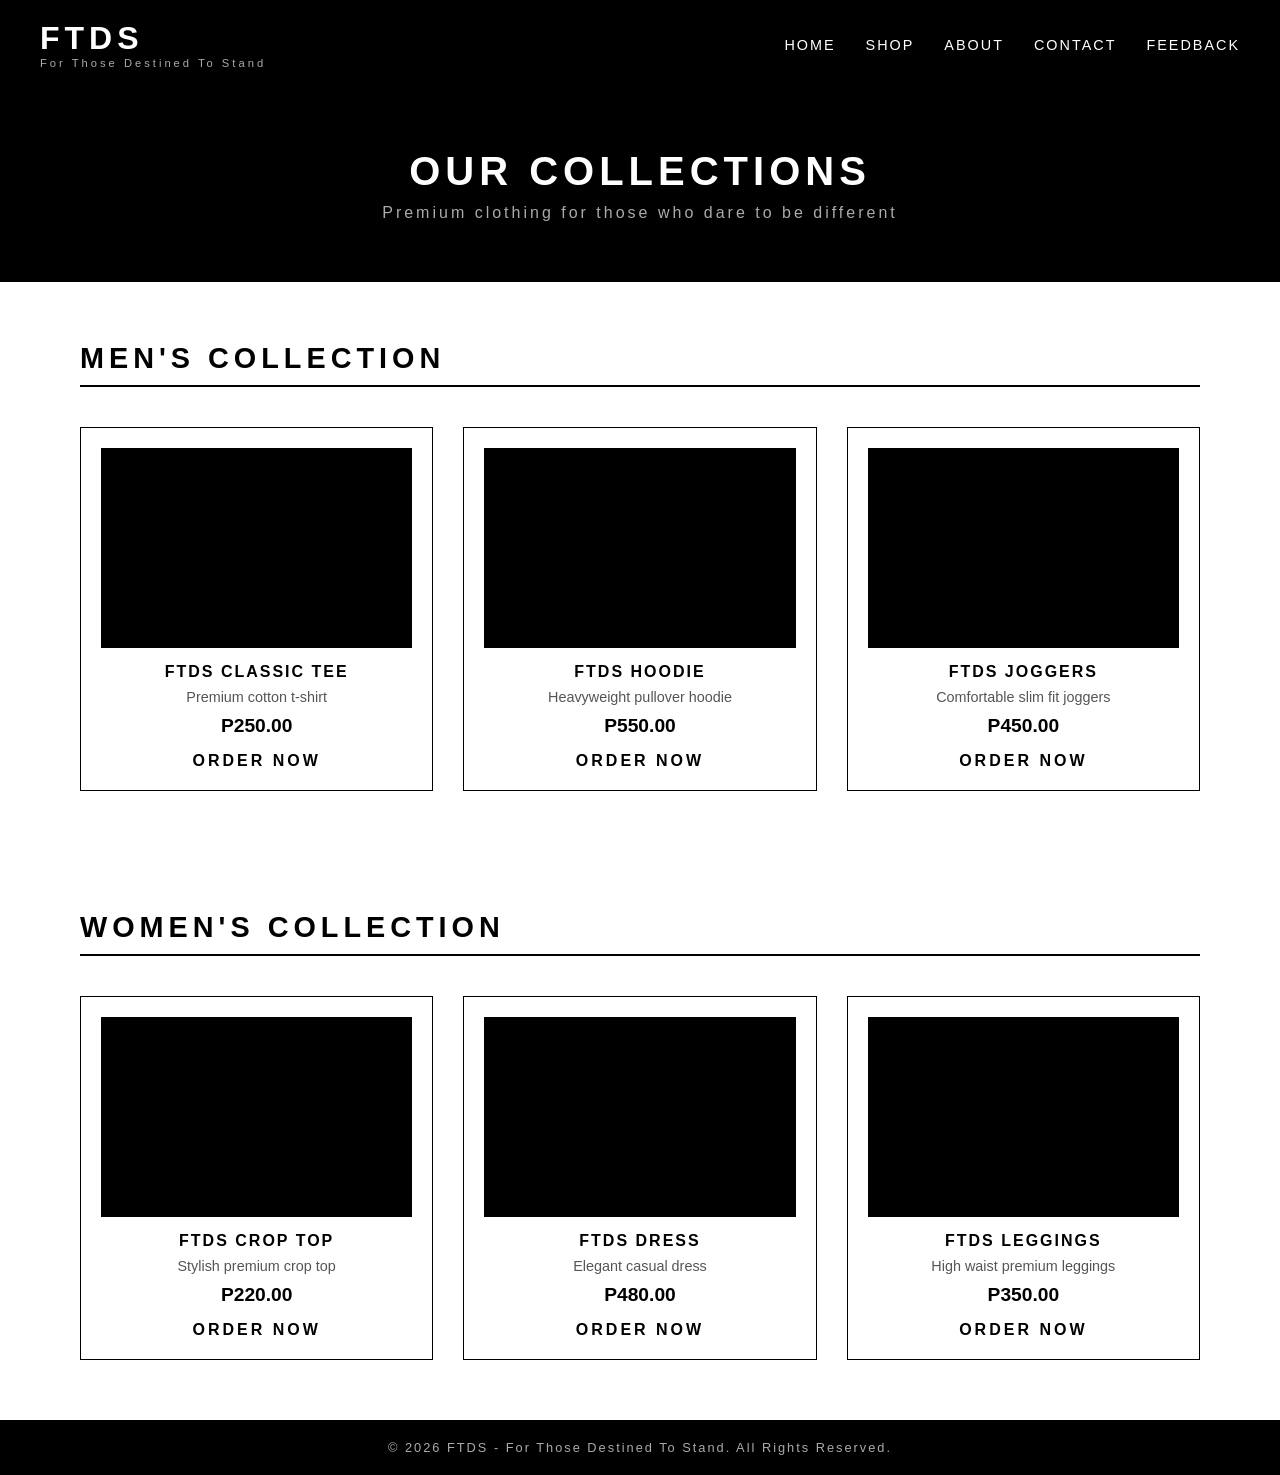
==== pages/shop.html @ e152f5b7 "Added all 5 pages" ====
<!DOCTYPE html>
<html lang="en">
<head>
    <meta charset="UTF-8">
    <meta name="viewport" content="width=device-width, initial-scale=1.0">
    <title>FTDS - Shop</title>
    <link rel="stylesheet" href="../css/style.css">
</head>
<body>

    <!-- NAVIGATION -->
    <nav>
        <div class="logo">
            <h1>FTDS</h1>
            <p>For Those Destined To Stand</p>
        </div>
        <ul>
            <li><a href="../index.html">Home</a></li>
            <li><a href="shop.html">Shop</a></li>
            <li><a href="about.html">About</a></li>
            <li><a href="contact.html">Contact</a></li>
            <li><a href="feedback.html">Feedback</a></li>
        </ul>
    </nav>

    <!-- PAGE HEADER -->
    <section class="page-header">
        <h1>Our Collections</h1>
        <p>Premium clothing for those who dare to be different</p>
    </section>

    <!-- MENS SECTION -->
    <section class="shop-section">
        <h2>Men's Collection</h2>
        <div class="shop-grid">
            <div class="shop-card">
                <div class="shop-img"></div>
                <h3>FTDS Classic Tee</h3>
                <p>Premium cotton t-shirt</p>
                <span class="price">P250.00</span>
                <a href="feedback.html" class="btn">Order Now</a>
            </div>
            <div class="shop-card">
                <div class="shop-img"></div>
                <h3>FTDS Hoodie</h3>
                <p>Heavyweight pullover hoodie</p>
                <span class="price">P550.00</span>
                <a href="feedback.html" class="btn">Order Now</a>
            </div>
            <div class="shop-card">
                <div class="shop-img"></div>
                <h3>FTDS Joggers</h3>
                <p>Comfortable slim fit joggers</p>
                <span class="price">P450.00</span>
                <a href="feedback.html" class="btn">Order Now</a>
            </div>
        </div>
    </section>

    <!-- WOMENS SECTION -->
    <section class="shop-section">
        <h2>Women's Collection</h2>
        <div class="shop-grid">
            <div class="shop-card">
                <div class="shop-img"></div>
                <h3>FTDS Crop Top</h3>
                <p>Stylish premium crop top</p>
                <span class="price">P220.00</span>
                <a href="feedback.html" class="btn">Order Now</a>
            </div>
            <div class="shop-card">
                <div class="shop-img"></div>
                <h3>FTDS Dress</h3>
                <p>Elegant casual dress</p>
                <span class="price">P480.00</span>
                <a href="feedback.html" class="btn">Order Now</a>
            </div>
            <div class="shop-card">
                <div class="shop-img"></div>
                <h3>FTDS Leggings</h3>
                <p>High waist premium leggings</p>
                <span class="price">P350.00</span>
                <a href="feedback.html" class="btn">Order Now</a>
            </div>
        </div>
    </section>

    <!-- FOOTER -->
    <footer>
        <p>&copy; 2026 FTDS - For Those Destined To Stand. All Rights Reserved.</p>
    </footer>

</body>
</html>
---- css/style.css ----
/* ===== GLOBAL STYLES ===== */
* {
    margin: 0;
    padding: 0;
    box-sizing: border-box;
    font-family: 'Arial', sans-serif;
}

body {
    background-color: #ffffff;
    color: #000000;
}

/* ===== NAVIGATION ===== */
nav {
    display: flex;
    justify-content: space-between;
    align-items: center;
    background-color: #000000;
    padding: 20px 40px;
    position: sticky;
    top: 0;
    z-index: 100;
}

.logo h1 {
    color: #ffffff;
    font-size: 2rem;
    letter-spacing: 5px;
}

.logo p {
    color: #aaaaaa;
    font-size: 0.7rem;
    letter-spacing: 3px;
}

nav ul {
    list-style: none;
    display: flex;
    gap: 30px;
}

nav ul li a {
    color: #ffffff;
    text-decoration: none;
    font-size: 0.9rem;
    letter-spacing: 2px;
    text-transform: uppercase;
    transition: color 0.3s;
}

nav ul li a:hover {
    color: #aaaaaa;
}

/* ===== HERO SECTION ===== */
.hero {
    background-color: #000000;
    color: #ffffff;
    height: 90vh;
    display: flex;
    align-items: center;
    justify-content: center;
    text-align: center;
    padding: 20px;
}

.hero-content h1 {
    font-size: 3.5rem;
    letter-spacing: 5px;
    text-transform: uppercase;
    margin-bottom: 20px;
}

.hero-content p {
    font-size: 1.2rem;
    color: #aaaaaa;
    margin-bottom: 40px;
    letter-spacing: 3px;
}

/* ===== BUTTON ===== */
.btn {
    background-color: #ffffff;
    color: #000000;
    padding: 15px 40px;
    text-decoration: none;
    text-transform: uppercase;
    letter-spacing: 3px;
    font-weight: bold;
    transition: all 0.3s;
    border: 2px solid #ffffff;
}

.btn:hover {
    background-color: #000000;
    color: #ffffff;
}

/* ===== FEATURED SECTION ===== */
.featured {
    padding: 80px 40px;
    text-align: center;
    background-color: #ffffff;
}

.featured h2 {
    font-size: 2rem;
    letter-spacing: 5px;
    text-transform: uppercase;
    margin-bottom: 50px;
}

.collection-grid {
    display: grid;
    grid-template-columns: repeat(3, 1fr);
    gap: 30px;
    max-width: 1200px;
    margin: 0 auto;
}

.collection-card {
    border: 1px solid #000000;
    padding: 20px;
    transition: transform 0.3s;
}

.collection-card:hover {
    transform: translateY(-10px);
}

.card-img {
    background-color: #000000;
    height: 250px;
    margin-bottom: 20px;
}

.collection-card h3 {
    font-size: 1.2rem;
    letter-spacing: 3px;
    text-transform: uppercase;
    margin-bottom: 10px;
}
/* ===== PAGE HEADER ===== */
.page-header {
    background-color: #000000;
    color: #ffffff;
    text-align: center;
    padding: 60px 40px;
}

.page-header h1 {
    font-size: 2.5rem;
    letter-spacing: 5px;
    text-transform: uppercase;
    margin-bottom: 10px;
}

.page-header p {
    color: #aaaaaa;
    letter-spacing: 3px;
    font-size: 1rem;
}

/* ===== SHOP PAGE ===== */
.shop-section {
    padding: 60px 40px;
    max-width: 1200px;
    margin: 0 auto;
}

.shop-section h2 {
    font-size: 1.8rem;
    letter-spacing: 5px;
    text-transform: uppercase;
    margin-bottom: 40px;
    border-bottom: 2px solid #000000;
    padding-bottom: 10px;
}

.shop-grid {
    display: grid;
    grid-template-columns: repeat(3, 1fr);
    gap: 30px;
}

.shop-card {
    border: 1px solid #000000;
    padding: 20px;
    text-align: center;
    transition: transform 0.3s;
}

.shop-card:hover {
    transform: translateY(-10px);
}

.shop-img {
    background-color: #000000;
    height: 200px;
    margin-bottom: 15px;
}

.shop-card h3 {
    font-size: 1rem;
    letter-spacing: 2px;
    text-transform: uppercase;
    margin-bottom: 8px;
}

.shop-card p {
    color: #555555;
    font-size: 0.9rem;
    margin-bottom: 10px;
}

.price {
    display: block;
    font-size: 1.2rem;
    font-weight: bold;
    margin-bottom: 15px;
    color: #000000;
}

/* ===== ABOUT PAGE ===== */
.about-section {
    max-width: 800px;
    margin: 0 auto;
    padding: 60px 40px;
}

.about-content {
    margin-bottom: 40px;
}

.about-content h2 {
    font-size: 1.5rem;
    letter-spacing: 3px;
    text-transform: uppercase;
    margin-bottom: 15px;
    border-left: 4px solid #000000;
    padding-left: 15px;
}

.about-content p {
    color: #333333;
    line-height: 1.8;
    font-size: 1rem;
}

.values-section {
    background-color: #000000;
    padding: 60px 40px;
    text-align: center;
}

.values-section h2 {
    color: #ffffff;
    font-size: 1.8rem;
    letter-spacing: 5px;
    text-transform: uppercase;
    margin-bottom: 40px;
}

.values-grid {
    display: grid;
    grid-template-columns: repeat(3, 1fr);
    gap: 30px;
    max-width: 1200px;
    margin: 0 auto;
}

.value-card {
    border: 1px solid #ffffff;
    padding: 30px 20px;
    transition: transform 0.3s;
}

.value-card:hover {
    transform: translateY(-10px);
}

.value-card h3 {
    color: #ffffff;
    font-size: 1.2rem;
    letter-spacing: 3px;
    text-transform: uppercase;
    margin-bottom: 15px;
}

.value-card p {
    color: #aaaaaa;
    line-height: 1.6;
    font-size: 0.9rem;
}

/* ===== CONTACT PAGE ===== */
.contact-section {
    padding: 60px 40px;
    max-width: 1200px;
    margin: 0 auto;
}

.contact-grid {
    display: grid;
    grid-template-columns: repeat(2, 1fr);
    gap: 60px;
}

.contact-details h2 {
    font-size: 1.5rem;
    letter-spacing: 3px;
    text-transform: uppercase;
    margin-bottom: 30px;
}

.contact-item {
    margin-bottom: 25px;
    border-bottom: 1px solid #eeeeee;
    padding-bottom: 20px;
}

.contact-item h3 {
    font-size: 1rem;
    letter-spacing: 2px;
    text-transform: uppercase;
    margin-bottom: 8px;
}

.contact-item p {
    color: #555555;
    line-height: 1.6;
}

.map-placeholder h2 {
    font-size: 1.5rem;
    letter-spacing: 3px;
    text-transform: uppercase;
    margin-bottom: 30px;
}

.map-box {
    background-color: #000000;
    color: #ffffff;
    height: 400px;
    display: flex;
    flex-direction: column;
    align-items: center;
    justify-content: center;
    text-align: center;
    gap: 10px;
    font-size: 1.2rem;
    letter-spacing: 2px;
}

/* ===== FEEDBACK PAGE ===== */
.feedback-section {
    padding: 60px 40px;
}

.feedback-container {
    max-width: 700px;
    margin: 0 auto;
}

.feedback-container h2 {
    font-size: 1.5rem;
    letter-spacing: 3px;
    text-transform: uppercase;
    margin-bottom: 10px;
}

.feedback-container p {
    color: #555555;
    margin-bottom: 30px;
}

.form-group {
    margin-bottom: 25px;
}

.form-group label {
    display: block;
    font-size: 0.9rem;
    letter-spacing: 2px;
    text-transform: uppercase;
    margin-bottom: 8px;
    font-weight: bold;
}

.form-group input,
.form-group select,
.form-group textarea {
    width: 100%;
    padding: 12px 15px;
    border: 1px solid #000000;
    font-size: 1rem;
    font-family: Arial, sans-serif;
    background-color: #ffffff;
    color: #000000;
    outline: none;
    transition: border 0.3s;
}

.form-group input:focus,
.form-group select:focus,
.form-group textarea:focus {
    border: 2px solid #000000;
}

.rating-group {
    display: flex;
    flex-direction: column;
    gap: 10px;
}

.rating-group label {
    font-weight: normal;
    text-transform: none;
    letter-spacing: 1px;
    cursor: pointer;
}

.checkbox-group label {
    font-weight: normal;
    text-transform: none;
    letter-spacing: 1px;
    cursor: pointer;
    display: flex;
    align-items: center;
    gap: 10px;
}

.submit-btn {
    width: 100%;
    padding: 15px;
    font-size: 1rem;
    cursor: pointer;
    border: none;
}

/* ===== RESPONSIVE FOR NEW PAGES ===== */
@media (max-width: 768px) {
    .shop-grid {
        grid-template-columns: 1fr;
    }

    .values-grid {
        grid-template-columns: 1fr;
    }

    .contact-grid {
        grid-template-columns: 1fr;
    }
}
.collection-card p {
    color: #555555;
    margin-bottom: 20px;
    font-size: 0.9rem;
}

.collection-card .btn {
    display: inline-block;
}

/* ===== MOTTO SECTION ===== */
.motto {
    background-color: #000000;
    color: #ffffff;
    text-align: center;
    padding: 80px 40px;
}

.motto h2 {
    font-size: 2rem;
    letter-spacing: 3px;
    margin-bottom: 20px;
    font-style: italic;
}

.motto p {
    color: #aaaaaa;
    letter-spacing: 3px;
    font-size: 1rem;
}

/* ===== FOOTER ===== */
footer {
    background-color: #000000;
    color: #aaaaaa;
    text-align: center;
    padding: 20px;
    font-size: 0.8rem;
    letter-spacing: 2px;
}

/* ===== RESPONSIVE ===== */
@media (max-width: 768px) {
    .hero-content h1 {
        font-size: 2rem;
    }

    .collection-grid {
        grid-template-columns: 1fr;
    }

    nav {
        flex-direction: column;
        gap: 20px;
    }

    nav ul {
        gap: 15px;
        flex-wrap: wrap;
        justify-content: center;
    }
}
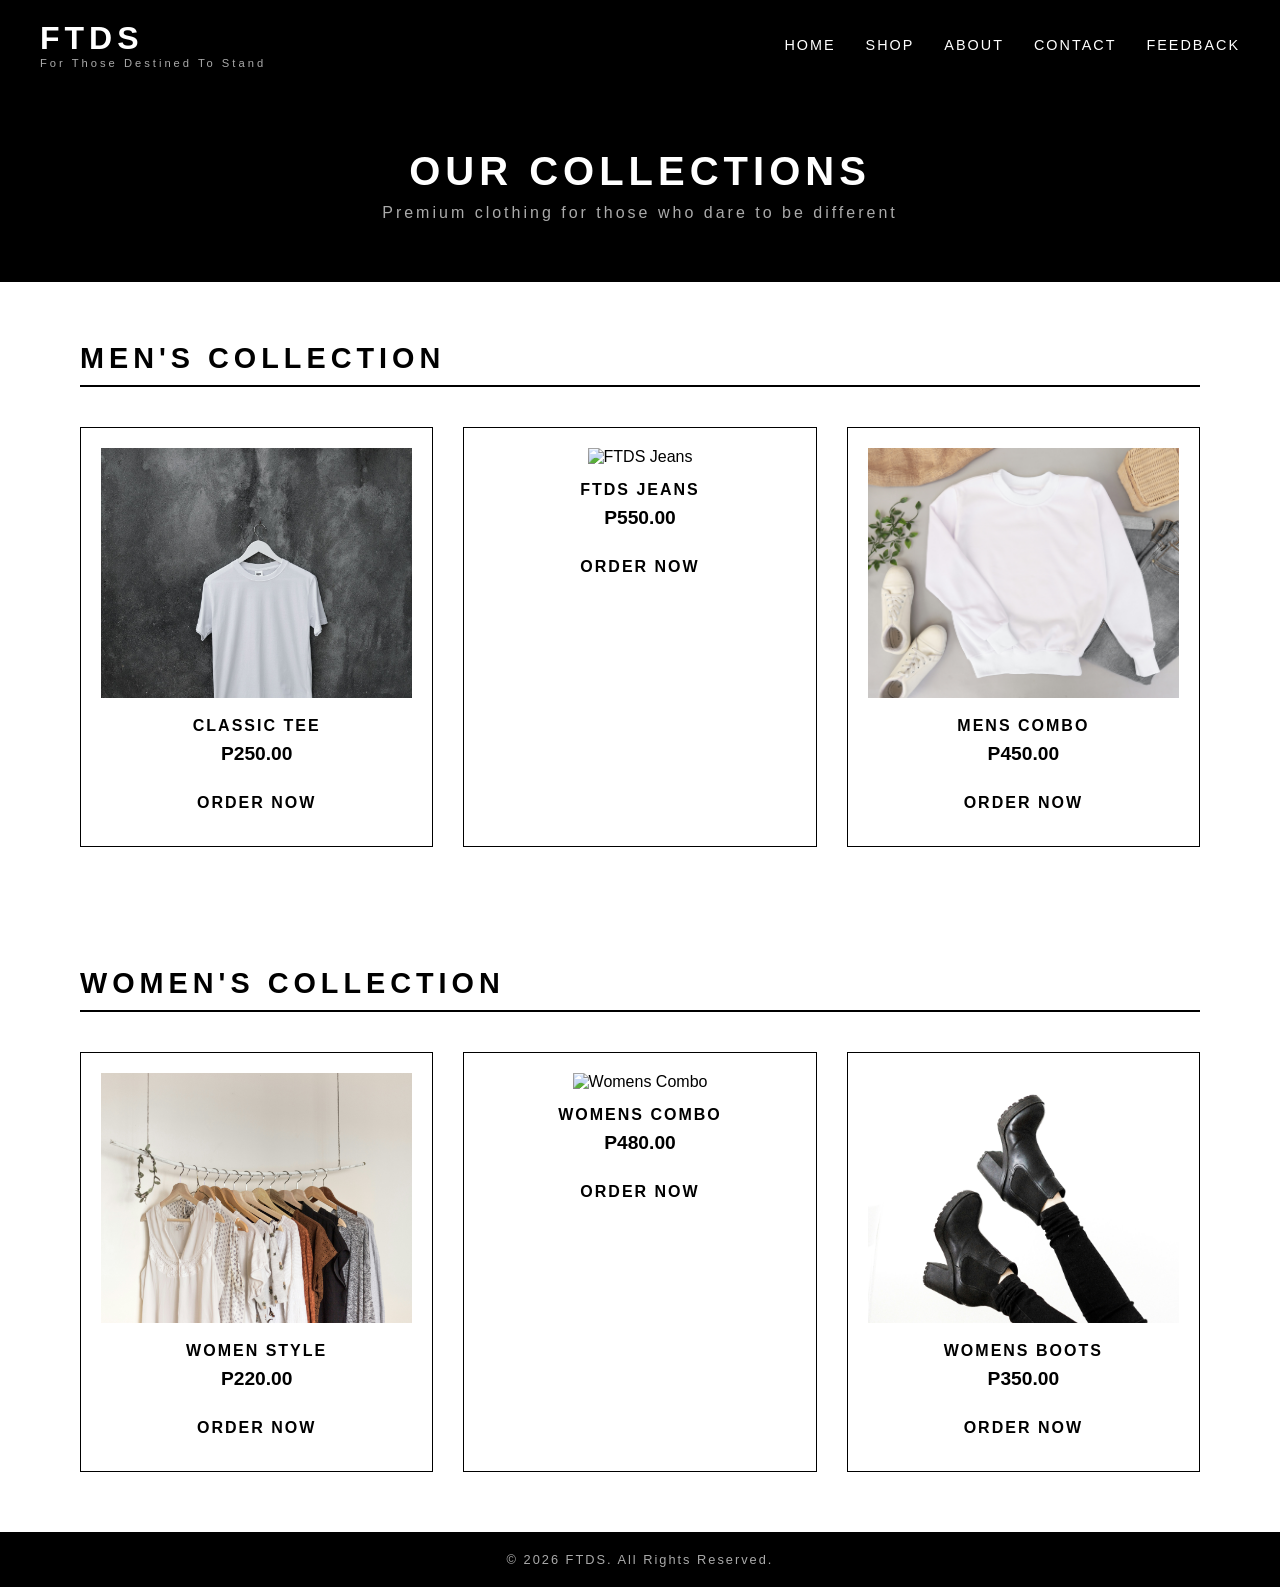
==== commit 15df0edf: "Added images and updated shop" ====
--- a/pages/shop.html
+++ b/pages/shop.html
@@ -2,13 +2,11 @@
 <html lang="en">
 <head>
     <meta charset="UTF-8">
-    <meta name="viewport" content="width=device-width, initial-scale=1.0">
     <title>FTDS - Shop</title>
     <link rel="stylesheet" href="../css/style.css">
 </head>
 <body>
 
-    <!-- NAVIGATION -->
     <nav>
         <div class="logo">
             <h1>FTDS</h1>
@@ -23,71 +21,61 @@
         </ul>
     </nav>
 
-    <!-- PAGE HEADER -->
     <section class="page-header">
         <h1>Our Collections</h1>
         <p>Premium clothing for those who dare to be different</p>
     </section>
 
-    <!-- MENS SECTION -->
     <section class="shop-section">
         <h2>Men's Collection</h2>
         <div class="shop-grid">
             <div class="shop-card">
-                <div class="shop-img"></div>
-                <h3>FTDS Classic Tee</h3>
-                <p>Premium cotton t-shirt</p>
+                <img src="../images/mens-tee.jpg" alt="Classic Tee">
+                <h3>Classic Tee</h3>
                 <span class="price">P250.00</span>
                 <a href="feedback.html" class="btn">Order Now</a>
             </div>
             <div class="shop-card">
-                <div class="shop-img"></div>
-                <h3>FTDS Hoodie</h3>
-                <p>Heavyweight pullover hoodie</p>
+                <img src="../images/mens-jean.jpg" alt="FTDS Jeans">
+                <h3>FTDS Jeans</h3>
                 <span class="price">P550.00</span>
                 <a href="feedback.html" class="btn">Order Now</a>
             </div>
             <div class="shop-card">
-                <div class="shop-img"></div>
-                <h3>FTDS Joggers</h3>
-                <p>Comfortable slim fit joggers</p>
+                <img src="../images/Mens-combo.jpg" alt="Mens Combo">
+                <h3>Mens Combo</h3>
                 <span class="price">P450.00</span>
                 <a href="feedback.html" class="btn">Order Now</a>
             </div>
         </div>
     </section>
 
-    <!-- WOMENS SECTION -->
     <section class="shop-section">
         <h2>Women's Collection</h2>
         <div class="shop-grid">
             <div class="shop-card">
-                <div class="shop-img"></div>
-                <h3>FTDS Crop Top</h3>
-                <p>Stylish premium crop top</p>
+                <img src="../images/women-style.jpg" alt="Women Style">
+                <h3>Women Style</h3>
                 <span class="price">P220.00</span>
                 <a href="feedback.html" class="btn">Order Now</a>
             </div>
             <div class="shop-card">
-                <div class="shop-img"></div>
-                <h3>FTDS Dress</h3>
-                <p>Elegant casual dress</p>
+                <img src="../images/womens-combo.jpg" alt="Womens Combo">
+                <h3>Womens Combo</h3>
                 <span class="price">P480.00</span>
                 <a href="feedback.html" class="btn">Order Now</a>
             </div>
             <div class="shop-card">
-                <div class="shop-img"></div>
-                <h3>FTDS Leggings</h3>
-                <p>High waist premium leggings</p>
+                <img src="../images/womens-boots.jpg" alt="Womens Boots">
+                <h3>Womens Boots</h3>
                 <span class="price">P350.00</span>
                 <a href="feedback.html" class="btn">Order Now</a>
             </div>
         </div>
     </section>
 
-    <!-- FOOTER -->
     <footer>
-        <p>&copy; 2026 FTDS - For Those Destined To Stand. All Rights Reserved.</p>
+        <p>&copy; 2026 FTDS. All Rights Reserved.</p>
     </footer>
 
 </body>
--- a/css/style.css
+++ b/css/style.css
@@ -1,36 +1,35 @@
-/* ===== GLOBAL STYLES ===== */
 * {
     margin: 0;
     padding: 0;
     box-sizing: border-box;
-    font-family: 'Arial', sans-serif;
+    font-family: Arial, sans-serif;
 }
 
 body {
-    background-color: #ffffff;
-    color: #000000;
-}
-
-/* ===== NAVIGATION ===== */
+    background: #fff;
+    color: #000;
+}
+
+/* NAV */
 nav {
+    background: #000;
+    padding: 20px 40px;
     display: flex;
     justify-content: space-between;
     align-items: center;
-    background-color: #000000;
-    padding: 20px 40px;
     position: sticky;
     top: 0;
     z-index: 100;
 }
 
 .logo h1 {
-    color: #ffffff;
+    color: #fff;
     font-size: 2rem;
     letter-spacing: 5px;
 }
 
 .logo p {
-    color: #aaaaaa;
+    color: #aaa;
     font-size: 0.7rem;
     letter-spacing: 3px;
 }
@@ -42,22 +41,38 @@
 }
 
 nav ul li a {
-    color: #ffffff;
+    color: #fff;
     text-decoration: none;
+    text-transform: uppercase;
+    letter-spacing: 2px;
     font-size: 0.9rem;
-    letter-spacing: 2px;
-    text-transform: uppercase;
-    transition: color 0.3s;
-}
-
-nav ul li a:hover {
-    color: #aaaaaa;
-}
-
-/* ===== HERO SECTION ===== */
+}
+
+nav ul li a:hover { color: #aaa; }
+
+/* BUTTON */
+.btn {
+    display: inline-block;
+    padding: 12px 30px;
+    background: #fff;
+    color: #000;
+    text-decoration: none;
+    text-transform: uppercase;
+    letter-spacing: 2px;
+    font-weight: bold;
+    border: 2px solid #fff;
+    transition: all 0.3s;
+}
+
+.btn:hover {
+    background: #000;
+    color: #fff;
+}
+
+/* HERO */
 .hero {
-    background-color: #000000;
-    color: #ffffff;
+    background: #000;
+    color: #fff;
     height: 90vh;
     display: flex;
     align-items: center;
@@ -74,35 +89,36 @@
 }
 
 .hero-content p {
+    color: #aaa;
     font-size: 1.2rem;
-    color: #aaaaaa;
+    letter-spacing: 3px;
     margin-bottom: 40px;
-    letter-spacing: 3px;
-}
-
-/* ===== BUTTON ===== */
-.btn {
-    background-color: #ffffff;
-    color: #000000;
-    padding: 15px 40px;
-    text-decoration: none;
-    text-transform: uppercase;
-    letter-spacing: 3px;
-    font-weight: bold;
-    transition: all 0.3s;
-    border: 2px solid #ffffff;
-}
-
-.btn:hover {
-    background-color: #000000;
-    color: #ffffff;
-}
-
-/* ===== FEATURED SECTION ===== */
+}
+
+/* PAGE HEADER */
+.page-header {
+    background: #000;
+    color: #fff;
+    text-align: center;
+    padding: 60px 20px;
+}
+
+.page-header h1 {
+    font-size: 2.5rem;
+    letter-spacing: 5px;
+    text-transform: uppercase;
+}
+
+.page-header p {
+    color: #aaa;
+    letter-spacing: 3px;
+    margin-top: 10px;
+}
+
+/* FEATURED */
 .featured {
     padding: 80px 40px;
     text-align: center;
-    background-color: #ffffff;
 }
 
 .featured h2 {
@@ -121,49 +137,52 @@
 }
 
 .collection-card {
-    border: 1px solid #000000;
+    border: 1px solid #000;
     padding: 20px;
     transition: transform 0.3s;
 }
 
-.collection-card:hover {
-    transform: translateY(-10px);
-}
+.collection-card:hover { transform: translateY(-10px); }
 
 .card-img {
-    background-color: #000000;
+    background: #000;
     height: 250px;
     margin-bottom: 20px;
 }
 
 .collection-card h3 {
-    font-size: 1.2rem;
+    font-size: 1.1rem;
     letter-spacing: 3px;
     text-transform: uppercase;
     margin-bottom: 10px;
 }
-/* ===== PAGE HEADER ===== */
-.page-header {
-    background-color: #000000;
-    color: #ffffff;
-    text-align: center;
-    padding: 60px 40px;
-}
-
-.page-header h1 {
-    font-size: 2.5rem;
-    letter-spacing: 5px;
-    text-transform: uppercase;
-    margin-bottom: 10px;
-}
-
-.page-header p {
-    color: #aaaaaa;
-    letter-spacing: 3px;
-    font-size: 1rem;
-}
-
-/* ===== SHOP PAGE ===== */
+
+.collection-card p {
+    color: #555;
+    margin-bottom: 20px;
+}
+
+/* MOTTO */
+.motto {
+    background: #000;
+    color: #fff;
+    text-align: center;
+    padding: 80px 40px;
+}
+
+.motto h2 {
+    font-size: 2rem;
+    letter-spacing: 3px;
+    font-style: italic;
+    margin-bottom: 20px;
+}
+
+.motto p {
+    color: #aaa;
+    letter-spacing: 3px;
+}
+
+/* SHOP */
 .shop-section {
     padding: 60px 40px;
     max-width: 1200px;
@@ -175,7 +194,7 @@
     letter-spacing: 5px;
     text-transform: uppercase;
     margin-bottom: 40px;
-    border-bottom: 2px solid #000000;
+    border-bottom: 2px solid #000;
     padding-bottom: 10px;
 }
 
@@ -186,19 +205,18 @@
 }
 
 .shop-card {
-    border: 1px solid #000000;
+    border: 1px solid #000;
     padding: 20px;
     text-align: center;
     transition: transform 0.3s;
 }
 
-.shop-card:hover {
-    transform: translateY(-10px);
-}
-
-.shop-img {
-    background-color: #000000;
-    height: 200px;
+.shop-card:hover { transform: translateY(-10px); }
+
+.shop-card img {
+    width: 100%;
+    height: 250px;
+    object-fit: cover;
     margin-bottom: 15px;
 }
 
@@ -207,12 +225,6 @@
     letter-spacing: 2px;
     text-transform: uppercase;
     margin-bottom: 8px;
-}
-
-.shop-card p {
-    color: #555555;
-    font-size: 0.9rem;
-    margin-bottom: 10px;
 }
 
 .price {
@@ -220,10 +232,9 @@
     font-size: 1.2rem;
     font-weight: bold;
     margin-bottom: 15px;
-    color: #000000;
-}
-
-/* ===== ABOUT PAGE ===== */
+}
+
+/* ABOUT */
 .about-section {
     max-width: 800px;
     margin: 0 auto;
@@ -239,24 +250,23 @@
     letter-spacing: 3px;
     text-transform: uppercase;
     margin-bottom: 15px;
-    border-left: 4px solid #000000;
+    border-left: 4px solid #000;
     padding-left: 15px;
 }
 
 .about-content p {
-    color: #333333;
+    color: #333;
     line-height: 1.8;
-    font-size: 1rem;
 }
 
 .values-section {
-    background-color: #000000;
+    background: #000;
     padding: 60px 40px;
     text-align: center;
 }
 
 .values-section h2 {
-    color: #ffffff;
+    color: #fff;
     font-size: 1.8rem;
     letter-spacing: 5px;
     text-transform: uppercase;
@@ -272,30 +282,23 @@
 }
 
 .value-card {
-    border: 1px solid #ffffff;
+    border: 1px solid #fff;
     padding: 30px 20px;
     transition: transform 0.3s;
 }
 
-.value-card:hover {
-    transform: translateY(-10px);
-}
+.value-card:hover { transform: translateY(-10px); }
 
 .value-card h3 {
-    color: #ffffff;
-    font-size: 1.2rem;
+    color: #fff;
     letter-spacing: 3px;
     text-transform: uppercase;
     margin-bottom: 15px;
 }
 
-.value-card p {
-    color: #aaaaaa;
-    line-height: 1.6;
-    font-size: 0.9rem;
-}
-
-/* ===== CONTACT PAGE ===== */
+.value-card p { color: #aaa; line-height: 1.6; }
+
+/* CONTACT */
 .contact-section {
     padding: 60px 40px;
     max-width: 1200px;
@@ -308,7 +311,8 @@
     gap: 60px;
 }
 
-.contact-details h2 {
+.contact-details h2,
+.map-placeholder h2 {
     font-size: 1.5rem;
     letter-spacing: 3px;
     text-transform: uppercase;
@@ -317,32 +321,21 @@
 
 .contact-item {
     margin-bottom: 25px;
-    border-bottom: 1px solid #eeeeee;
+    border-bottom: 1px solid #eee;
     padding-bottom: 20px;
 }
 
 .contact-item h3 {
-    font-size: 1rem;
     letter-spacing: 2px;
     text-transform: uppercase;
     margin-bottom: 8px;
 }
 
-.contact-item p {
-    color: #555555;
-    line-height: 1.6;
-}
-
-.map-placeholder h2 {
-    font-size: 1.5rem;
-    letter-spacing: 3px;
-    text-transform: uppercase;
-    margin-bottom: 30px;
-}
+.contact-item p { color: #555; line-height: 1.6; }
 
 .map-box {
-    background-color: #000000;
-    color: #ffffff;
+    background: #000;
+    color: #fff;
     height: 400px;
     display: flex;
     flex-direction: column;
@@ -354,7 +347,7 @@
     letter-spacing: 2px;
 }
 
-/* ===== FEEDBACK PAGE ===== */
+/* FEEDBACK */
 .feedback-section {
     padding: 60px 40px;
 }
@@ -368,11 +361,6 @@
     font-size: 1.5rem;
     letter-spacing: 3px;
     text-transform: uppercase;
-    margin-bottom: 10px;
-}
-
-.feedback-container p {
-    color: #555555;
     margin-bottom: 30px;
 }
 
@@ -394,42 +382,15 @@
 .form-group textarea {
     width: 100%;
     padding: 12px 15px;
-    border: 1px solid #000000;
+    border: 1px solid #000;
     font-size: 1rem;
-    font-family: Arial, sans-serif;
-    background-color: #ffffff;
-    color: #000000;
     outline: none;
-    transition: border 0.3s;
 }
 
 .form-group input:focus,
 .form-group select:focus,
 .form-group textarea:focus {
-    border: 2px solid #000000;
-}
-
-.rating-group {
-    display: flex;
-    flex-direction: column;
-    gap: 10px;
-}
-
-.rating-group label {
-    font-weight: normal;
-    text-transform: none;
-    letter-spacing: 1px;
-    cursor: pointer;
-}
-
-.checkbox-group label {
-    font-weight: normal;
-    text-transform: none;
-    letter-spacing: 1px;
-    cursor: pointer;
-    display: flex;
-    align-items: center;
-    gap: 10px;
+    border: 2px solid #000;
 }
 
 .submit-btn {
@@ -440,79 +401,23 @@
     border: none;
 }
 
-/* ===== RESPONSIVE FOR NEW PAGES ===== */
-@media (max-width: 768px) {
-    .shop-grid {
-        grid-template-columns: 1fr;
-    }
-
-    .values-grid {
-        grid-template-columns: 1fr;
-    }
-
-    .contact-grid {
-        grid-template-columns: 1fr;
-    }
-}
-.collection-card p {
-    color: #555555;
-    margin-bottom: 20px;
-    font-size: 0.9rem;
-}
-
-.collection-card .btn {
-    display: inline-block;
-}
-
-/* ===== MOTTO SECTION ===== */
-.motto {
-    background-color: #000000;
-    color: #ffffff;
-    text-align: center;
-    padding: 80px 40px;
-}
-
-.motto h2 {
-    font-size: 2rem;
-    letter-spacing: 3px;
-    margin-bottom: 20px;
-    font-style: italic;
-}
-
-.motto p {
-    color: #aaaaaa;
-    letter-spacing: 3px;
-    font-size: 1rem;
-}
-
-/* ===== FOOTER ===== */
+/* FOOTER */
 footer {
-    background-color: #000000;
-    color: #aaaaaa;
+    background: #000;
+    color: #aaa;
     text-align: center;
     padding: 20px;
     font-size: 0.8rem;
     letter-spacing: 2px;
 }
 
-/* ===== RESPONSIVE ===== */
+/* RESPONSIVE */
 @media (max-width: 768px) {
-    .hero-content h1 {
-        font-size: 2rem;
-    }
-
-    .collection-grid {
-        grid-template-columns: 1fr;
-    }
-
-    nav {
-        flex-direction: column;
-        gap: 20px;
-    }
-
-    nav ul {
-        gap: 15px;
-        flex-wrap: wrap;
-        justify-content: center;
-    }
-}
+    .hero-content h1 { font-size: 2rem; }
+    nav { flex-direction: column; gap: 20px; }
+    nav ul { flex-wrap: wrap; justify-content: center; gap: 15px; }
+    .collection-grid,
+    .shop-grid,
+    .values-grid,
+    .contact-grid { grid-template-columns: 1fr; }
+}
